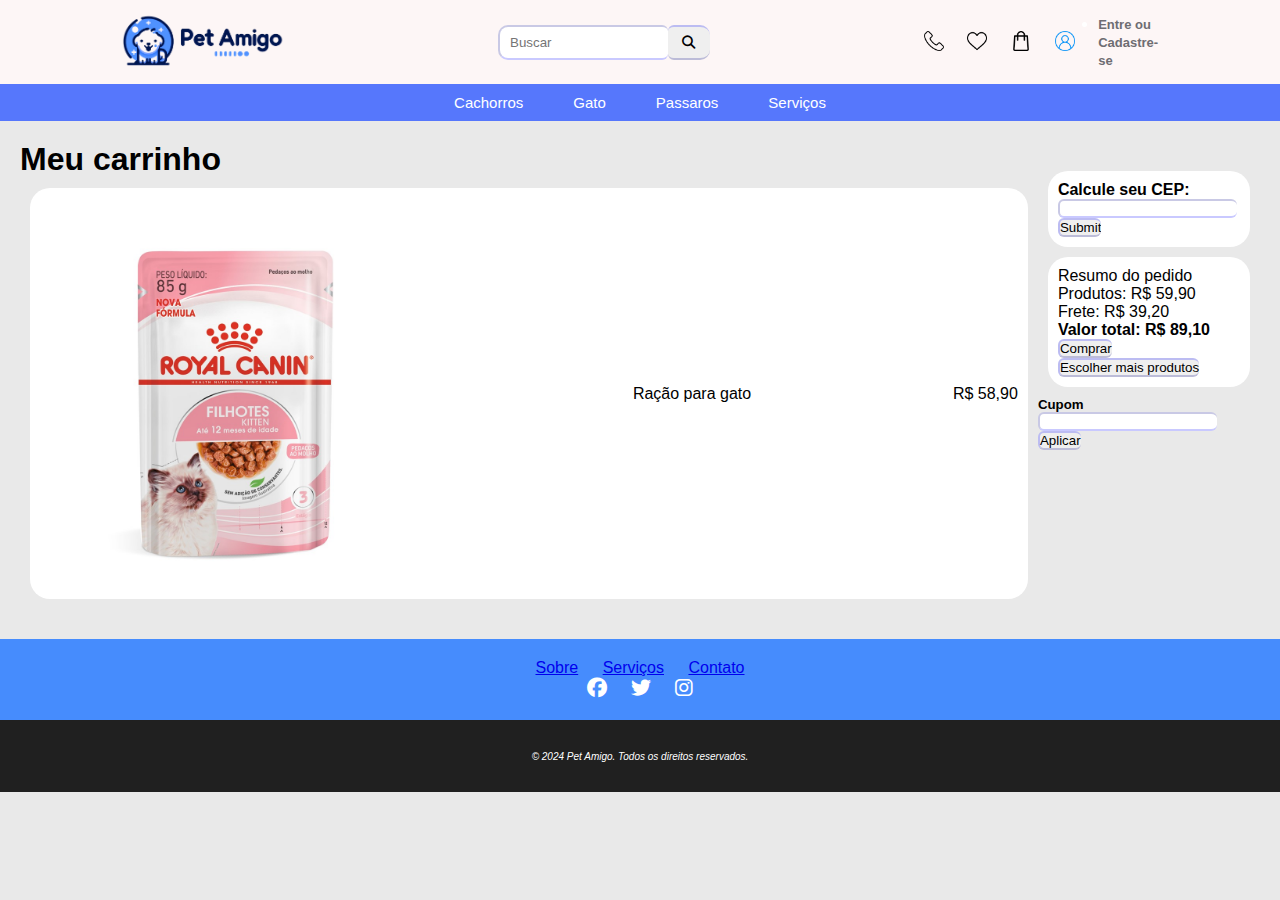
==== carrinho.html @ 619ce494 "commit" ====
<!DOCTYPE html>
<html lang="en">
<head>
    <meta charset="UTF-8">
    <meta name="viewport" content="width=, initial-scale=1.0">
    <title>Contato - PetAmigo</title>
    <link rel="stylesheet" href="style.css">
    <link rel="stylesheet" href="carrinho.css">
    <link rel="stylesheet" href="https://cdnjs.cloudflare.com/ajax/libs/font-awesome/6.5.1/css/all.min.css">
</head>
<body>
    <header>
        <a href="index.html">
          <img src="img/logohead.png" alt="logo">            
        </a>
        <div class="input">
                <input class="bus" type="search" placeholder="Buscar"><a href="#"><button class="bt"><i class="fa-solid fa-magnifying-glass"></i></button></a>
            </div>
        </div>
        <nav>
            <a href="contato.html">
                <img src="img/telefone.png" alt="contato">
            </a>
            <a href="favoritos.html">
                <img src="img/coracao.png" alt="favoritos">  
            </a>
            <a href="sacola.html">
                <img src="img/sacola.png" alt="sacola de compras">
            </a>
            <a href="perfil.hmtl">
                <img src="img/perfil.png" alt="perfil">  
            </a>
            <ul>
                <li><a href="#">Entre ou<br>Cadastre-se</a></li>
            </ul>
        </nav>
    </header>
    <div class="categorias">
        <a href="racao-cachorro.html" style="text-decoration: none; color: white;">Cachorros</a>
        <a href="racao-gato.html" style="text-decoration: none; color: white;">Gato</a>
        <a href="racao-passaro.html" style="text-decoration: none; color: white;">Passaros</a>
        <a href="servicos.html" style="text-decoration: none; color: white;">Serviços</a>
    </div>
    <section class="carrinhos">
        <div class="carrinho-a">
            <h1>Meu carrinho</h1>
            <div class="cart-content">
                <img src="img/gato1.jpg" alt="" width="40%">
                <p>Ração para gato</p>
                <span>R$ 58,90</span>
            </div>
        </div>
        <div class="carrinho-b">
            <div class="cep">
                <h4>Calcule seu CEP:</h4>
                <input type="text">
                <input type="submit">
            </div>
            <div class="cart-resume">
                <p>Resumo do pedido</p>
                <div class="cart-price">
                    <p>Produtos: R$ 59,90</p>
                    <p>Frete: R$ 39,20</p>
                    <h4>Valor total: R$ 89,10</h4>
                </div>
                <button>Comprar</button>
                <a href="index.html">
                    <button>Escolher mais produtos</button>
                </a>
            </div>
            <h5>Cupom</h5>
            <input type="text"> <button>Aplicar</button>
        </div>
    </section>
    <div class="site-info">
        <div class="links">
            <ul>
                <li><a href="sobre.html">Sobre</a></li>
                <li><a href="servicos.html">Serviços</a></li>
                <li><a href="contato.html">Contato</a></li>
            </ul>
        </div>
        <div class="social-links">
            <ul>
                <li><a href="#" class="facebook"><i class="fab fa-facebook"></i></a></li>
                <li><a href="#" class="twitter"><i class="fab fa-twitter"></i></a></li>
                <li><a href="#" class="instagram"><i class="fab fa-instagram"></i></a></li>
            </ul>
        </div>
    </div>
    <footer>
        <p><i>&copy; 2024 Pet Amigo. Todos os direitos reservados.</i></p>
    </footer>
</body>
</html>
---- style.css ----
* {
    margin: 0;
    padding: 0;
    font-family: Verdana, Geneva, Tahoma, sans-serif;
}

body {
    width: 100%;
    position: absolute;
    height: 100%;
    background-color: rgb(233, 233, 233);
}

header {
    background-color: rgb(253, 246, 246);
    height: 6vh;
    display: flex;
    justify-content: space-around;
    align-items: center;
    color: white;
    padding: 15px;
    position: relative;
    z-index: 1001;
}

header a {
    width: 13%;
}

header img {
    width: 100%;
}

.input {
    max-width: 30%;
}

.categorias {
    display: flex;
    justify-content: center;
    gap: 30px;
    padding: 0;
    background-color: #5677fc;
    color: white;
    position: sticky;
    width: 100%;
    top: 0;
    z-index: 1000;
    font-family: Arial, Helvetica, sans-serif;
}


.categorias a {
    font-size: 15px;
    transition: 0.4s all ease;
    padding:10px;
}

.categorias a:hover {
    transform: scale(1.10);
    cursor: pointer;
}

.bus {
    width: 80%;
    height: 35px;
    border-top-left-radius: 10px;
    border-bottom-left-radius: 10px;
    padding: 10px;
    border-color: rgba(0, 0, 216, 0.212);
    outline: none;
    border-right: 0;
}

.bt {
    width: 20%;
    height: 35px;
    border-top-right-radius: 10px;
    border-bottom-right-radius: 10px;
    border-left: 0;
    border-color: rgba(0, 0, 216, 0.212);
}

nav {
    display: flex;
    align-items: center;
    gap: 20px;
}

nav img {
    width: 20px;
    height: 20px;
    transition: 0.4s all ease;
}

nav img:hover{
    transform: scale(1.20);
}

nav a {
    text-decoration: none;
    font-family: Arial, Helvetica, sans-serif;
    font-weight: bold;
    color: rgb(110, 109, 114);
    font-size: 13px;
    margin-left: -10;
}

.recomendados {
    margin-top: 20px;
    padding: 20px;
    background-color: white;
}

.content {
    grid-gap: 40px;
    display: grid;
    grid-template-columns: repeat(2, 200px);
    grid-template-columns: repeat(auto-fit, 100px);
    grid-template-columns: repeat(auto-fit, minmax(100px, 1fr));
    justify-content: center;
    justify-items: center;
    justify-content: center;
    background-color: white;
    padding: 30px;
}

.content-serv {
    grid-gap: 40px;
    display: grid;
    align-items: end;
    grid-template-columns: repeat(2, 200px);
    grid-template-columns: repeat(auto-fit, 100px);
    grid-template-columns: repeat(auto-fit, minmax(100px, 1fr));
    justify-content: center;
    justify-items: center;
    justify-content: center;
    background-color: white;
    padding: 30px;
}

article {
    background-color: rgb(255, 255, 255);
    border-radius: 30px;
    padding: 10px;
    box-shadow: 1px 1px 10px rgba(0, 0, 0, 0.164);
    transition: 0.4s all ease;
    font-size: 15px;
    width: 100%<body>
    <header>
        <a href="index.html">
          <img src="img/logohead.png" alt="logo">            
        </a>
        <div class="input">
                <input class="bus" type="search" placeholder="Buscar"><a href="#"><button class="bt"><i class="fa-solid fa-magnifying-glass"></i></button></a>
            </div>
        </div>
        <nav>
            <a href="contato.html">
                <img src="img/telefone.png" alt="contato">
            </a>
            <a href="favoritos.html">
                <img src="img/coracao.png" alt="favoritos">  
            </a>
            <a href="sacola.html">
                <img src="img/sacola.png" alt="sacola de compras">
            </a>
            <a href="perfil.hmtl">
                <img src="img/perfil.png" alt="perfil">  
            </a>
            <ul>
                <li><a href="#">Entre ou<br>Cadastre-se</a></li>
            </ul>
        </nav>
    </header>;
    display: flex;
    flex-direction: column;
    justify-content: space-between;
}

.botoesc {
    display: flex;
    flex-direction: column;
    align-items: center;
    text-align: center;
}

article button {
    background-color: green;
    border-radius: 8px;
    color: white;
    border: 0;
    width: 100%;
    height: 40px;
    font-weight: bold;
    font-size: 15px;
    margin: 10px;
}

article img {
    width: 100%;
}

article spam {
    font-weight: bold;
}

article:hover {
    transform: scale(1.03);
}

.cadastre {
    color: rgb(0, 0, 0);
    background-color: #e7e1d1;
    display: flex;
    justify-content: center;
    align-items: center;
    gap: 100px;
    padding: 10px;
}

.cadastre p {
    font-size: 10px;
}

.cadastre input {
    border-radius: 8px;
    border-color: rgba(0, 0, 0, 0.212);
    outline: none;
    width: 300px;
    height: 25px;
}

.cadastre button {
    background-color: rgb(0, 0, 0);
    width: 80px;
    color: white;
    border-radius: 10px;
    font-size: 12px;
}

.site-info {
    margin-top: 30px;
    background-color: #468cfd; 
    padding: 20px;
    text-align: center;
}



.site-info .links ul,
.site-info .social-links ul {
    list-style-type: none; 
    padding: 0; 
    margin: 0; 
}

.site-info .links ul li,
.site-info .social-links ul li {

    display: inline-block;
    margin-right: 20px;
}

.site-info .links ul li:last-child,
.site-info .social-links ul li:last-child {
    margin-right: 0;
}

.site-info .social-links ul li a {
    color: #ffffff; 
    font-size: 20px; 
}

.site-info .social-links ul li a:hover {
    color: #525355;
}

footer {
    display: flex;
    justify-content: center;
    align-items: center;
    background-color: rgb(32, 32, 32);
    height: 8vh;
    position: absolute;
    z-index: 1;
    width: 100%;
    color: white;
    font-size: 10px;
}

.contact {
    display: flex;
    justify-content: center;
    margin-top: 20px;
}

.box{
    color: rgb(0, 0, 0);
    background-color: rgba(255, 255, 255);
    padding: 15px;
    border-radius: 15px;
    width: 70%;
    box-shadow: 1px 1px 10px rgba(0, 0, 0, 0.24);
    font-size: 13px;
}

fieldset{
    border: 1.6px solid dodgerblue;
    padding: 30px;
    border-radius: 10px;
}

legend{
    border: 1px solid dodgerblue;
    padding: 10px;
    text-align: center;
    background-color: dodgerblue;
    border-radius: 8px;
}

.inputBox{
    position: relative;
}

.inputUser{
    background: none;
    border: none;
    border-bottom: 1px solid rgb(0, 0, 0);
    outline: none;
    color: rgb(0, 0, 0);
    font-size: 13px;
    width: 100%;
    letter-spacing: 2px;
}

.labelInput{
    position: absolute;
    top: 0px;
    left: 0px;
    pointer-events: none;
    transition: .5s;
}

.inputUser:focus ~ .labelInput,
.inputUser:valid ~ .labelInput{
    top: -20px;
    font-size: 12px;
    color: dodgerblue;
}

#submit{
    background-color: rgb(91, 110, 255);
    width: 100%;
    border: none;
    color: rgb(255, 255, 255);
    font-size: 15px;
    cursor: pointer;
    border-radius: 10px;
    transition: 0.04s all ease;
    height: 30px;
}

#submit:hover{
    background-color: rgb(152, 190, 255);
}

@media only screen and (max-width: 1200px) {
    .categorias a {
        font-size: 15px;
    }

    article {
        font-size: 13px;
        max-width: 80%;
    }
}

@media only screen and (max-width: 500px) {
    article {
        max-width: 100%;
        height: 30%px;
    }
    
    .contact {
        padding: 0px;
    }

    header {
        display: flex;
        justify-content: space-around;
        align-items: center;
    }

    header img[alt="logo"] {
        width: 120px;
    }
    
    nav img:not([alt="perfil"]) {
        display: none;
    }

    nav img[alt="perfil"] {
        margin-top: 1px;
        width: 25px;
        height: 25px;
    }
    
    .bus {
         display: none;
    }
    
    .bt {
        margin-left: 180px;
        width: 28px;
        height: 28px;
        border-radius: 10px;
    }

    nav ul {
        display: none;
    }

    .categorias {
        gap: 15px;
        padding: 0;
        height: 35px;
        align-items: center;  
    }

    .categorias a {
        font-size: 13px;
    }

    article {
        font-size: 13px;
    }

    .cadastre {
        display: flex;
        flex-direction: column;
        gap: 5px;
    }

    .site-info .links {
        color: white;
        text-decoration: none;
        font-size: 10px;
        margin-bottom: 10px;
    }
}
---- carrinho.css ----
.carrinhos {
    display: flex;
    justify-content: space-between;
    margin: 20px;
}

.cep, .cart-resume, .cart-content {
    background-color: white;
    border-radius: 20px;
    margin: 10px;
    padding: 10px;
}

.cep {
    margin-top: 30px;
}

.cart-content {
    display: flex;
    align-items: center;
    justify-content: space-between;
}

input, button {
    border-radius: 6px;
    border-color: rgba(0, 0, 216, 0.212);
    outline: none;
    border-right: 0;}
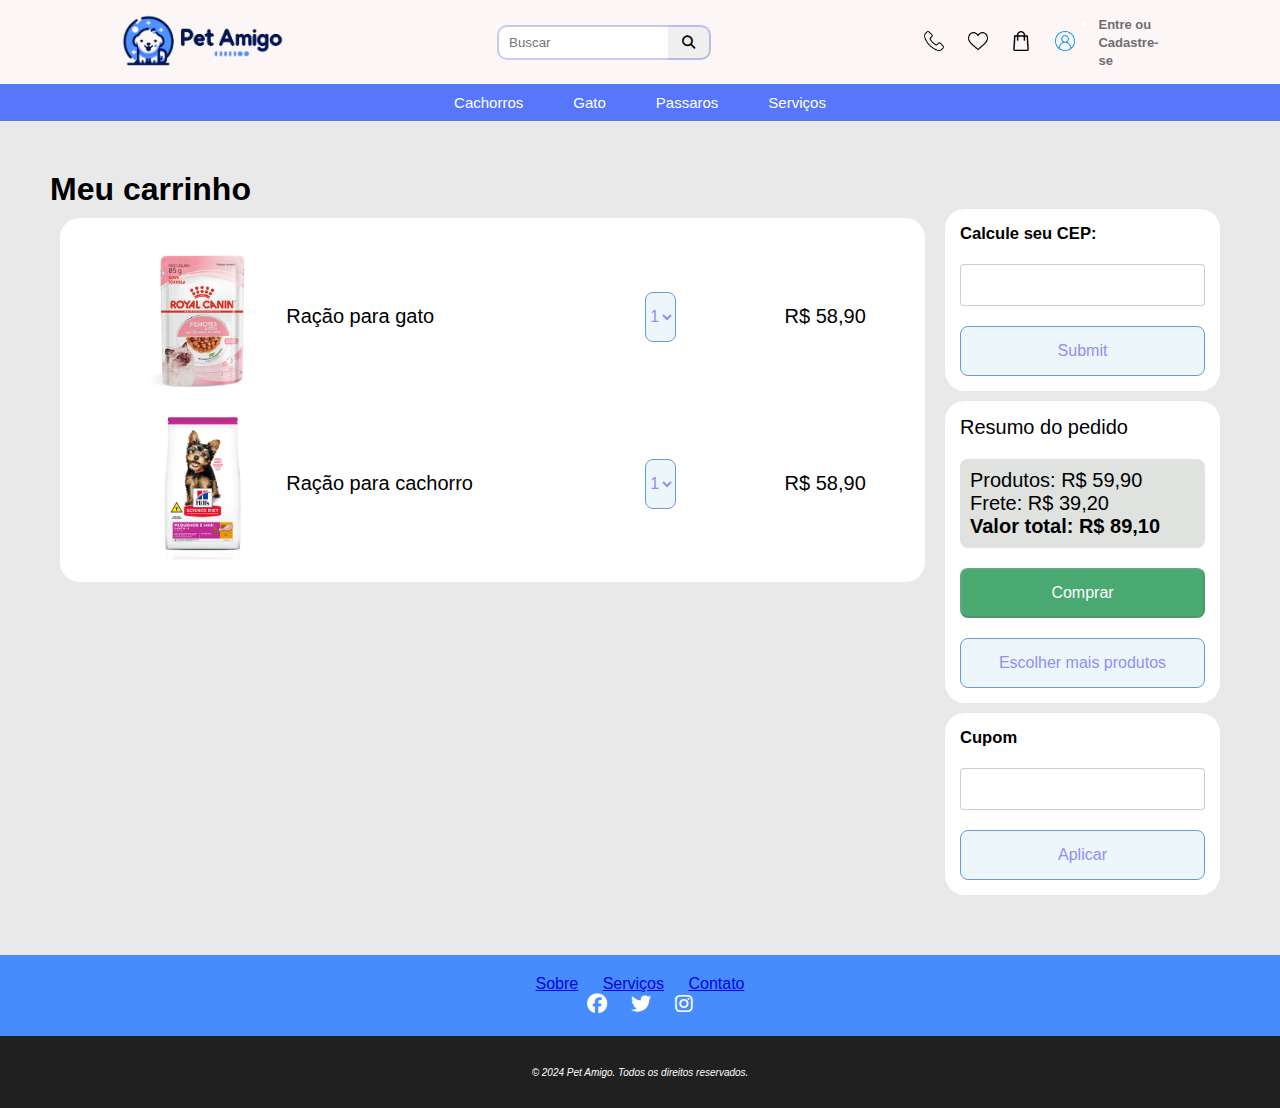
==== commit aebe1425: "" ====
--- a/carrinho.html
+++ b/carrinho.html
@@ -1,5 +1,5 @@
 <!DOCTYPE html>
-<html lang="en">
+<html lang="br">
 <head>
     <meta charset="UTF-8">
     <meta name="viewport" content="width=, initial-scale=1.0">
@@ -44,17 +44,42 @@
     <section class="carrinhos">
         <div class="carrinho-a">
             <h1>Meu carrinho</h1>
-            <div class="cart-content">
-                <img src="img/gato1.jpg" alt="" width="40%">
-                <p>Ração para gato</p>
-                <span>R$ 58,90</span>
+            <div class="cart">
+                <div class="cart-content">
+                    <div class="cartprod">
+                        <img src="img/gato1.jpg" alt="" width="40%">
+                        <p>Ração para gato</p>
+                    </div>
+                    <div class="cartb">
+                        <select name="quantidade" id="">
+                            <option value="1">1</option>
+                            <option value="2">2</option>
+                            <option value="3">3</option>
+                        </select>
+                    </div>
+                    <span>R$ 58,90</span>
+                    <div class="cartprod">
+                        <img src="img/racao1.jpg" alt="" width="40%">
+                        <p>Ração para cachorro</p>
+                    </div>
+                    <div class="cartb">
+                        <select name="quantidade" id="">
+                            <option value="1">1</option>
+                            <option value="2">2</option>
+                            <option value="3">3</option>
+                        </select>
+                
+                    </div> 
+                    <span>R$ 58,90</span>
+                </div>                
             </div>
         </div>
+    </div>
         <div class="carrinho-b">
             <div class="cep">
-                <h4>Calcule seu CEP:</h4>
-                <input type="text">
-                <input type="submit">
+                <h5>Calcule seu CEP:</h5>
+                <input type="text" id="cep">
+                <input type="submit" id="buttonb">
             </div>
             <div class="cart-resume">
                 <p>Resumo do pedido</p>
@@ -63,13 +88,15 @@
                     <p>Frete: R$ 39,20</p>
                     <h4>Valor total: R$ 89,10</h4>
                 </div>
-                <button>Comprar</button>
+                <button id="buttona">Comprar</button>
                 <a href="index.html">
-                    <button>Escolher mais produtos</button>
+                    <button id="buttonb">Escolher mais produtos</button>
                 </a>
             </div>
-            <h5>Cupom</h5>
-            <input type="text"> <button>Aplicar</button>
+            <div class="cupom">
+                <h5>Cupom</h5>
+                <input type="text" id="cep"> <button id="buttonb">Aplicar</button>
+            </div>
         </div>
     </section>
     <div class="site-info">
--- a/carrinho.css
+++ b/carrinho.css
@@ -1,28 +1,104 @@
 .carrinhos {
     display: flex;
-    justify-content: space-between;
-    margin: 20px;
+    flex-direction: row;
+    margin: 50px;
 }
 
-.cep, .cart-resume, .cart-content {
+.cep, .cart-resume, .cart-content, .cupom{
     background-color: white;
     border-radius: 20px;
     margin: 10px;
-    padding: 10px;
+    padding: 15px;
+    font-size: 20px;
 }
 
-.cep {
-    margin-top: 30px;
+.carrinho-a {
+    width: 90%;
+}
+
+.carrinho-b {
+    margin-top: 28px;
+    width: 30%;
+}
+
+.cart-price {
+    border-radius: 8px;
+    padding: 10px;
+    background-color: rgb(224, 226, 224);
+}
+
+.cartprod {
+    display: flex;
+    align-items: center;
+    justify-content: start;
+    max-width: 50%;
 }
 
 .cart-content {
     display: flex;
     align-items: center;
-    justify-content: space-between;
+    justify-content: space-around;
+    flex-wrap: wrap;
 }
 
-input, button {
-    border-radius: 6px;
-    border-color: rgba(0, 0, 216, 0.212);
+.cart {
+    display: flex;
+    flex-wrap: wrap;
+}
+
+.cartb {
+    display: flex;
+    justify-content: space-around;
+    align-items: center;
+    padding: 20px;
+    gap: 20px;
+}
+
+#buttonb, select, option {
+    border-radius: 8px;
+    border: 1px solid rgb(103, 155, 222);
     outline: none;
-    border-right: 0;}
+    background-color: rgb(236, 246, 251);
+    color: rgb(144, 144, 245);
+    cursor: pointer;
+    height: 50px;
+    font-size: 16px;
+    width: 100%;
+
+    transition: 0.4s all ease;
+}
+.cep, .cupom, .cart-resume {
+    gap: 20px;
+    display: flex;
+    flex-direction: column;
+    align-items: stretch;
+}
+
+#cep {
+    height: 40px;
+    border-radius: 4px;
+    border: 1px solid rgba(79, 79, 80, 0.27);
+    outline: none;
+    background-color: rgb(255, 255, 255);
+    color: rgb(144, 144, 245);
+}
+
+#buttona {
+    border-radius: 8px;
+    border-color: rgba(167, 167, 186, 0.212);
+    outline: none;
+    background-color: #49a971;
+    color: white;
+    cursor: pointer;
+    height: 50px;
+    font-size: 16px;
+    transition: 0.4s all ease;
+}
+
+#buttona:hover {
+    background-color: #31704b;
+}
+
+#buttonb:hover {
+    background-color: rgb(217, 233, 250) ;
+}
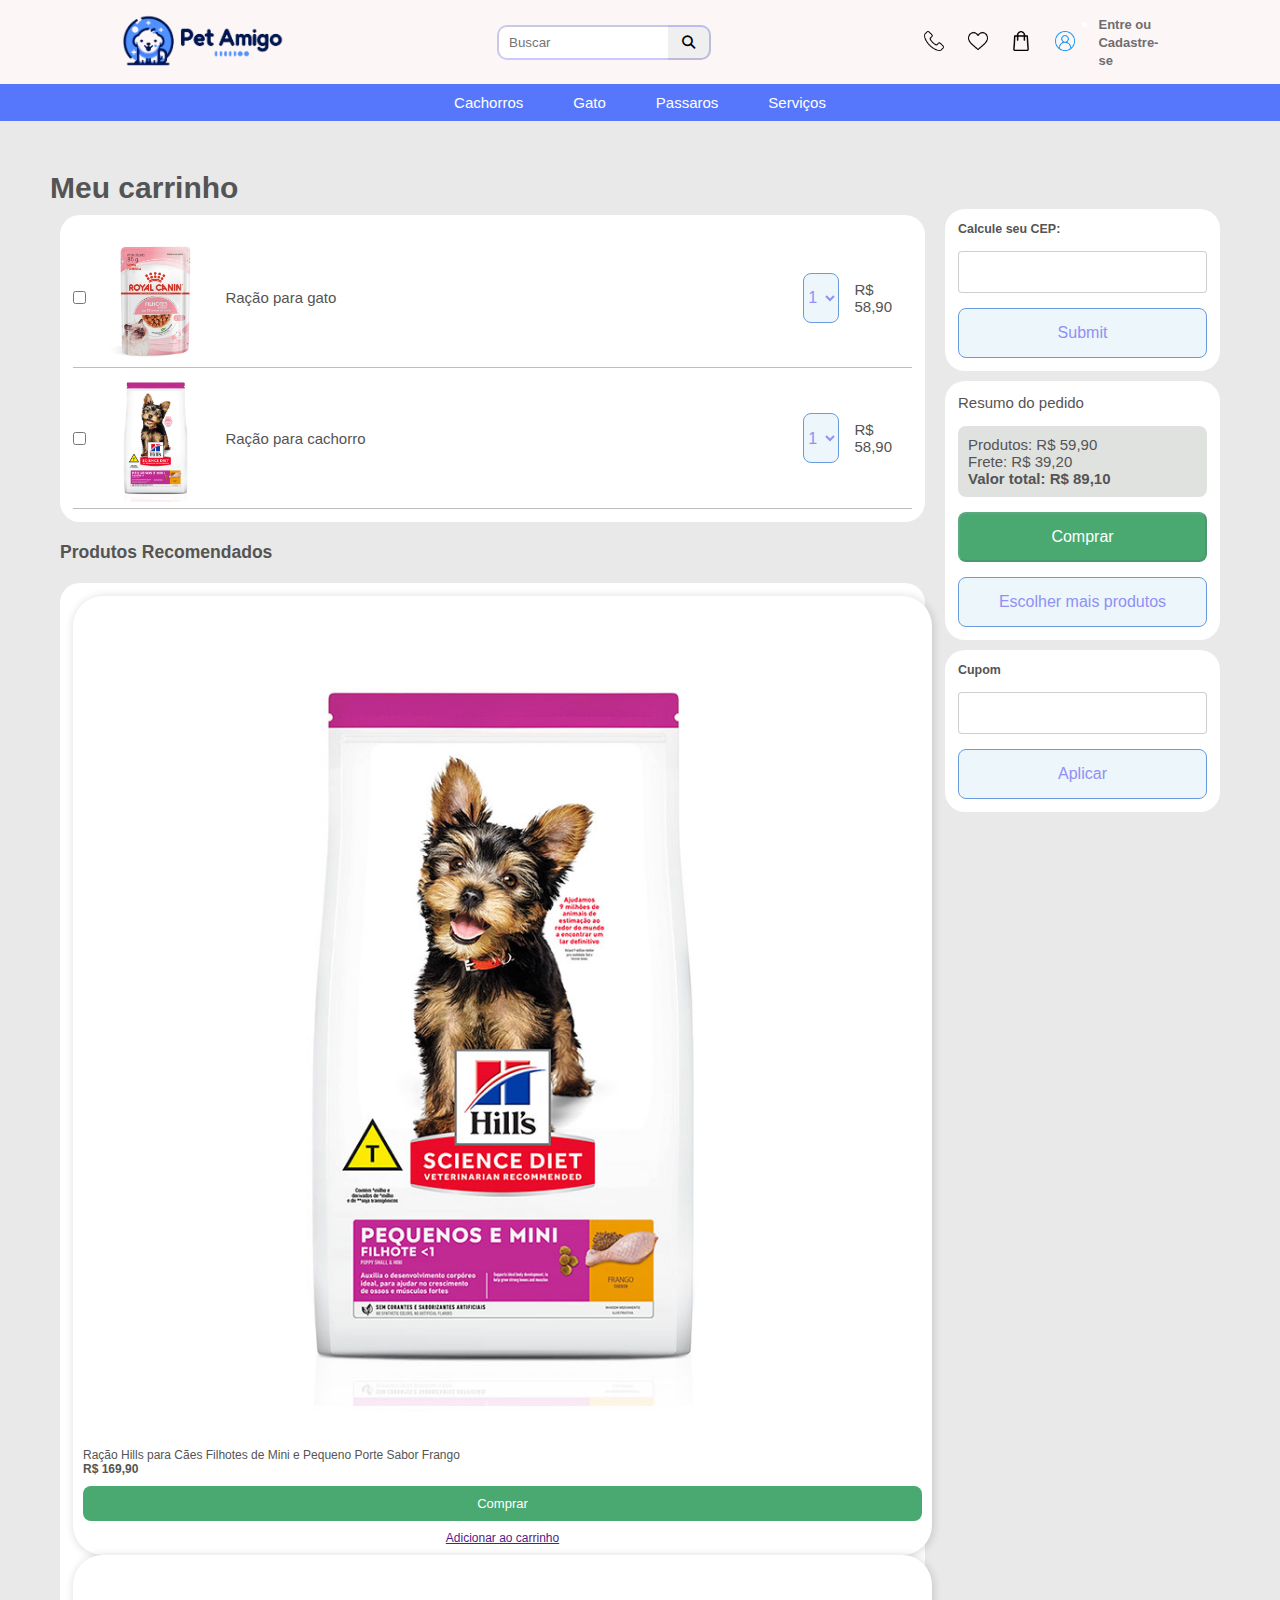
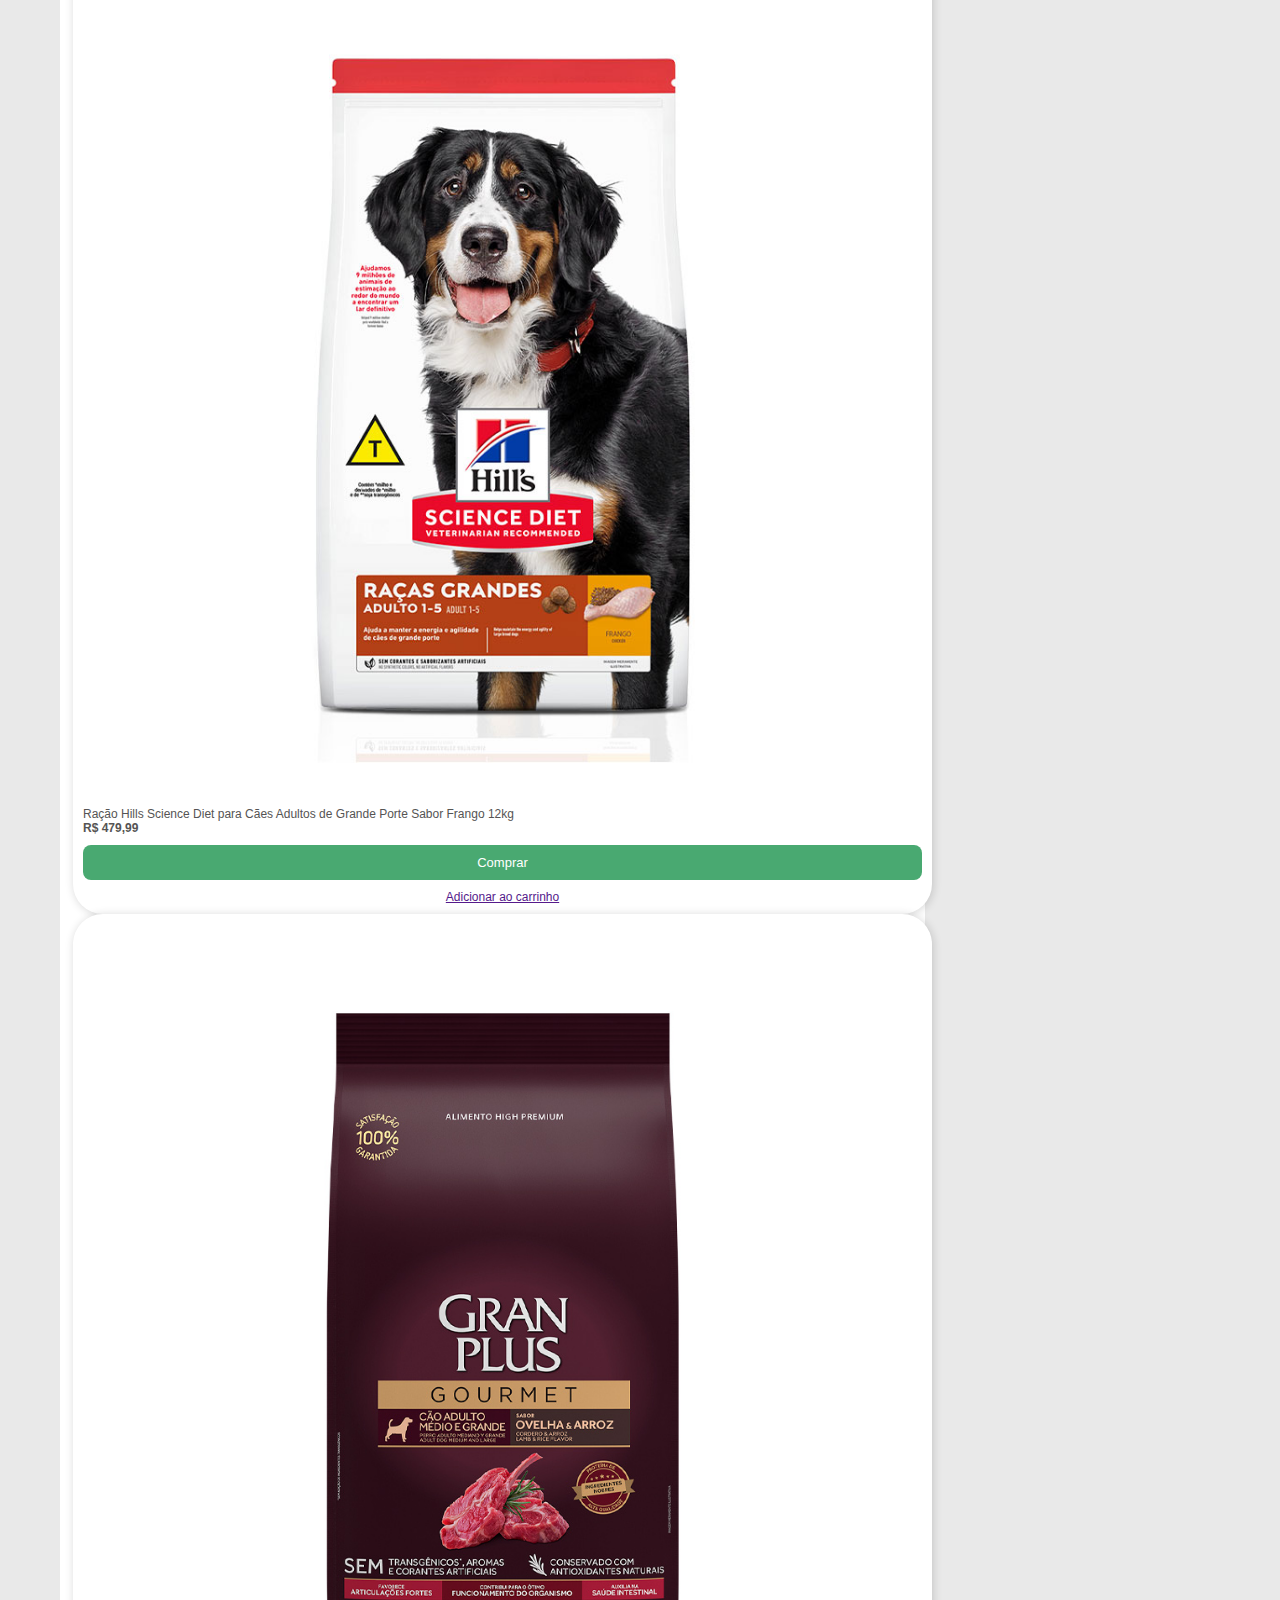
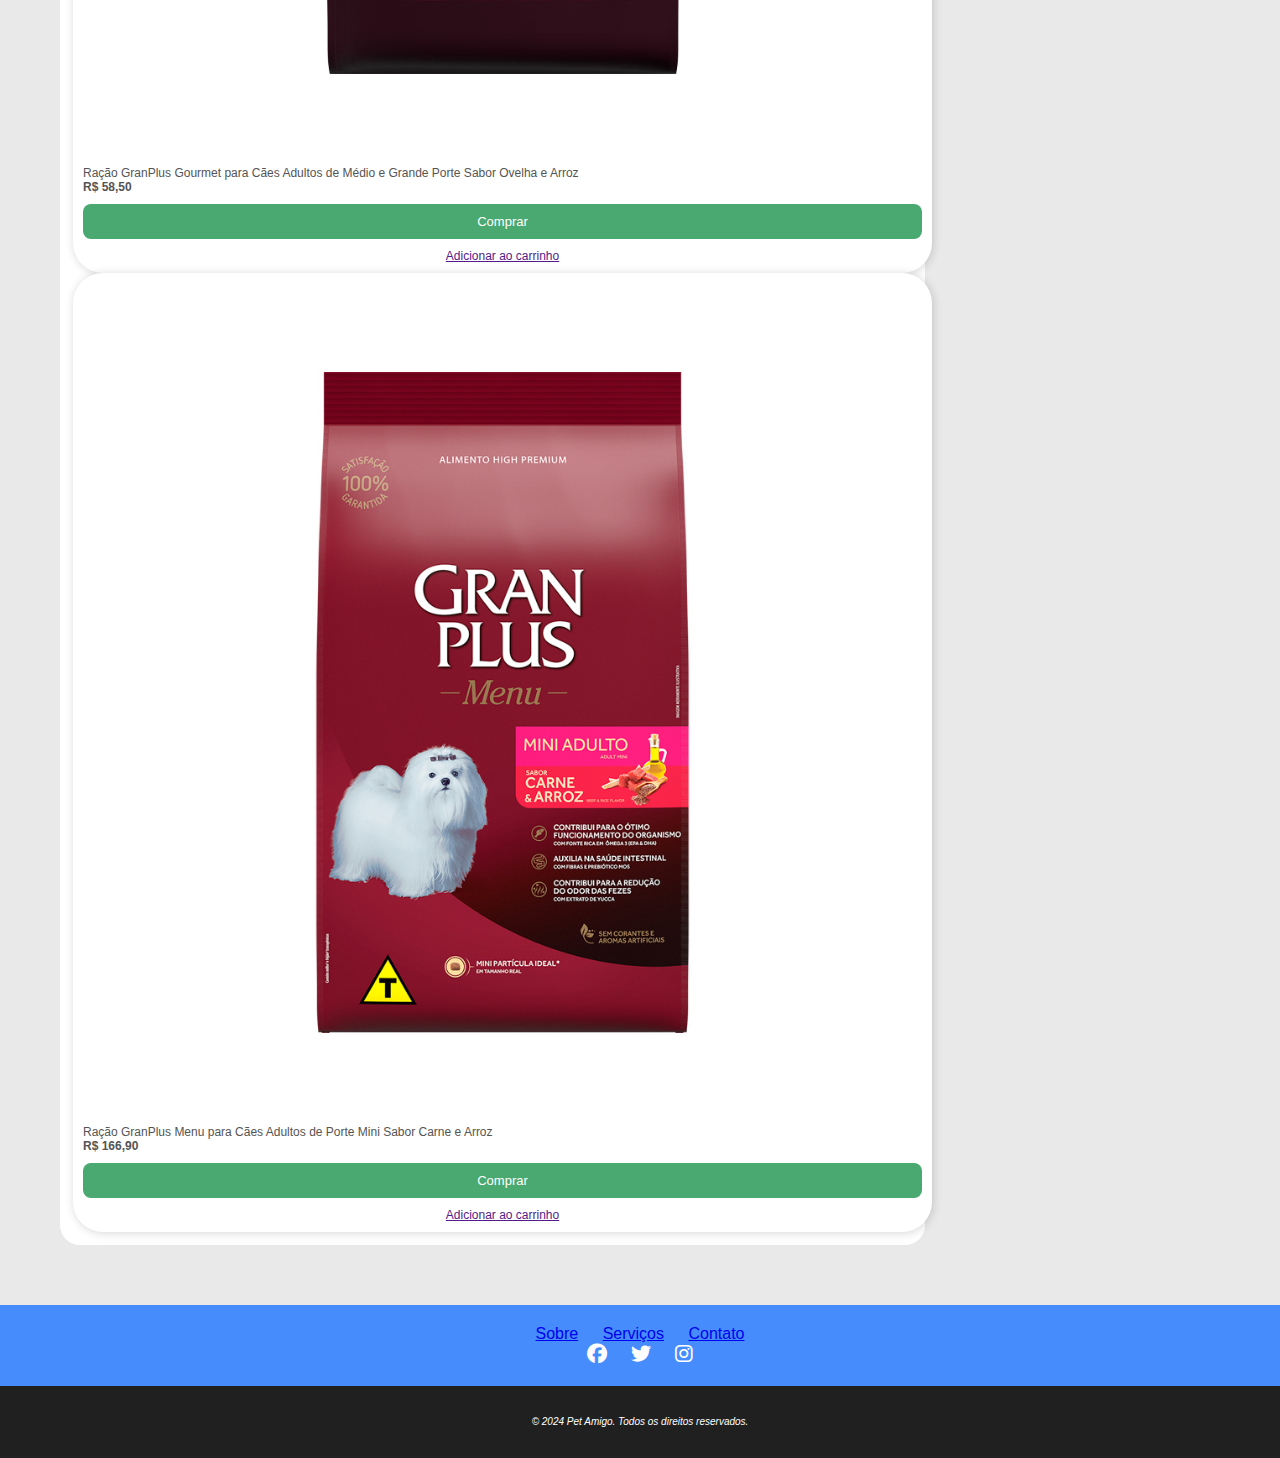
==== commit 5c4b0fbb: "" ====
--- a/carrinho.html
+++ b/carrinho.html
@@ -3,7 +3,8 @@
 <head>
     <meta charset="UTF-8">
     <meta name="viewport" content="width=, initial-scale=1.0">
-    <title>Contato - PetAmigo</title>
+    <title>Carrinho - PetAmigo</title>
+    <link rel="shortcut icon" href="img/logo.ico" type="image/x-icon">
     <link rel="stylesheet" href="style.css">
     <link rel="stylesheet" href="carrinho.css">
     <link rel="stylesheet" href="https://cdnjs.cloudflare.com/ajax/libs/font-awesome/6.5.1/css/all.min.css">
@@ -46,33 +47,86 @@
             <h1>Meu carrinho</h1>
             <div class="cart">
                 <div class="cart-content">
-                    <div class="cartprod">
-                        <img src="img/gato1.jpg" alt="" width="40%">
-                        <p>Ração para gato</p>
+                    <div class="item">
+                        <input type="checkbox" name="" id="">
+                        <div class="cartprod">
+                            <img src="img/gato1.jpg" alt="" width="20%">
+                            <p>Ração para gato</p>
+                        </div>
+                        <div class="cartb">
+                            <select name="quantidade" id="" style="max-width: 50px;">
+                                <option value="1">1</option>
+                                <option value="2">2</option>
+                                <option value="3">3</option>
+                            </select>
+                            <span>R$ 58,90</span>
+                        </div>
                     </div>
-                    <div class="cartb">
-                        <select name="quantidade" id="">
-                            <option value="1">1</option>
-                            <option value="2">2</option>
-                            <option value="3">3</option>
-                        </select>
+                    <div class="item">
+                        <input type="checkbox">
+                        <div class="cartprod">
+                            <img src="img/racao1.jpg" alt="" width="20%">
+                            <p>Ração para cachorro</p>
+                        </div>
+                        <div class="cartb">
+                            <select name="quantidade" id=""style="max-width: 50px;">
+                                <option value="1">1</option>
+                                <option value="2">2</option>
+                                <option value="3">3</option>
+                            </select>
+                            <span>R$ 58,90</span>
+                        </div> 
                     </div>
-                    <span>R$ 58,90</span>
-                    <div class="cartprod">
-                        <img src="img/racao1.jpg" alt="" width="40%">
-                        <p>Ração para cachorro</p>
-                    </div>
-                    <div class="cartb">
-                        <select name="quantidade" id="">
-                            <option value="1">1</option>
-                            <option value="2">2</option>
-                            <option value="3">3</option>
-                        </select>
-                
-                    </div> 
-                    <span>R$ 58,90</span>
                 </div>                
             </div>
+            <div>
+                <h3 style="padding: 10px;">Produtos Recomendados</h3>
+                <div class="contentc">   
+                    <article class="prod">
+                        <div class="articlediv">
+                            <img src="img/racao1.jpg" alt="">
+                            <p>Ração Hills para Cães Filhotes de Mini e Pequeno Porte Sabor Frango</p>
+                            <spam>R$ 169,90</spam>
+                        </div>    
+                        <div class="botoesc">
+                            <button>Comprar</button>
+                            <a href="">Adicionar ao carrinho</a>                             
+                        </div>
+                    </article>
+                    <article class="prod">
+                        <div class="articlediv">
+                            <img src="img/racao2.jpg" alt="">
+                            <p>Ração Hills Science Diet para Cães Adultos de Grande Porte Sabor Frango 12kg</p>
+                            <spam>R$ 479,99</spam>
+                        </div>    
+                        <div class="botoesc">
+                            <button>Comprar</button>
+                            <a href="">Adicionar ao carrinho</a>                             
+                        </div>
+                    </article>
+                    <article class="prodc">
+                        <div class="articlediv">
+                            <img src="img/racao3.jpg" alt="">
+                            <p>Ração GranPlus Gourmet para Cães Adultos de Médio e Grande Porte Sabor Ovelha e Arroz</p>
+                            <spam>R$ 58,50</spam>
+                        </div>    
+                        <div class="botoesc">
+                            <button>Comprar</button>
+                            <a href="">Adicionar ao carrinho</a>                             
+                        </div>
+                    </article>
+                    <article class="prod">
+                        <div class="articlediv">
+                            <img src="img/racao4.jpg" alt="">
+                            <p>Ração GranPlus Menu para Cães Adultos de Porte Mini Sabor Carne e Arroz</p>
+                            <spam>R$ 166,90</spam>
+                        </div>    
+                        <div class="botoesc">
+                            <button>Comprar</button>
+                            <a href="">Adicionar ao carrinho</a>                             
+                        </div>
+            </div>
+
         </div>
     </div>
         <div class="carrinho-b">
--- a/style.css
+++ b/style.css
@@ -9,6 +9,11 @@
     position: absolute;
     height: 100%;
     background-color: rgb(233, 233, 233);
+}
+
+main {
+    min-height: calc(100% - 53px);
+    padding-bottom: 50px;
 }
 
 header {
@@ -145,34 +150,8 @@
     padding: 10px;
     box-shadow: 1px 1px 10px rgba(0, 0, 0, 0.164);
     transition: 0.4s all ease;
-    font-size: 15px;
-    width: 100%<body>
-    <header>
-        <a href="index.html">
-          <img src="img/logohead.png" alt="logo">            
-        </a>
-        <div class="input">
-                <input class="bus" type="search" placeholder="Buscar"><a href="#"><button class="bt"><i class="fa-solid fa-magnifying-glass"></i></button></a>
-            </div>
-        </div>
-        <nav>
-            <a href="contato.html">
-                <img src="img/telefone.png" alt="contato">
-            </a>
-            <a href="favoritos.html">
-                <img src="img/coracao.png" alt="favoritos">  
-            </a>
-            <a href="sacola.html">
-                <img src="img/sacola.png" alt="sacola de compras">
-            </a>
-            <a href="perfil.hmtl">
-                <img src="img/perfil.png" alt="perfil">  
-            </a>
-            <ul>
-                <li><a href="#">Entre ou<br>Cadastre-se</a></li>
-            </ul>
-        </nav>
-    </header>;
+    font-size: 12px;
+    width: 100%;
     display: flex;
     flex-direction: column;
     justify-content: space-between;
@@ -186,14 +165,13 @@
 }
 
 article button {
-    background-color: green;
+    background-color: #49a971;
     border-radius: 8px;
     color: white;
     border: 0;
     width: 100%;
-    height: 40px;
-    font-weight: bold;
-    font-size: 15px;
+    height: 35px;
+    font-size: 13px;
     margin: 10px;
 }
 
@@ -282,8 +260,7 @@
     align-items: center;
     background-color: rgb(32, 32, 32);
     height: 8vh;
-    position: absolute;
-    z-index: 1;
+
     width: 100%;
     color: white;
     font-size: 10px;
@@ -401,7 +378,6 @@
     }
 
     nav img[alt="perfil"] {
-        margin-top: 1px;
         width: 25px;
         height: 25px;
     }
--- a/carrinho.css
+++ b/carrinho.css
@@ -2,14 +2,15 @@
     display: flex;
     flex-direction: row;
     margin: 50px;
+    font-size: 15px;
+    color: rgb(85, 84, 84);
 }
 
-.cep, .cart-resume, .cart-content, .cupom{
+.cep, .cart-resume, .cart-content, .cupom, .contentc{
     background-color: white;
     border-radius: 20px;
     margin: 10px;
-    padding: 15px;
-    font-size: 20px;
+    padding: 13px;
 }
 
 .carrinho-a {
@@ -27,23 +28,29 @@
     background-color: rgb(224, 226, 224);
 }
 
+.item {
+    display: flex;
+    align-items: center;
+    justify-content: space-evenly;
+    border-bottom: 1px solid rgba(0, 0, 0, 0.26);
+    width: 100%;
+}
+
 .cartprod {
     display: flex;
     align-items: center;
-    justify-content: start;
-    max-width: 50%;
+    width: 100%;
 }
 
 .cart-content {
     display: flex;
     align-items: center;
-    justify-content: space-around;
     flex-wrap: wrap;
+    justify-content: space-evenly;
 }
 
 .cart {
     display: flex;
-    flex-wrap: wrap;
 }
 
 .cartb {
@@ -51,7 +58,7 @@
     justify-content: space-around;
     align-items: center;
     padding: 20px;
-    gap: 20px;
+    gap: 15px;
 }
 
 #buttonb, select, option {
@@ -68,7 +75,7 @@
     transition: 0.4s all ease;
 }
 .cep, .cupom, .cart-resume {
-    gap: 20px;
+    gap: 15px;
     display: flex;
     flex-direction: column;
     align-items: stretch;
@@ -102,3 +109,32 @@
 #buttonb:hover {
     background-color: rgb(217, 233, 250) ;
 }
+
+
+@media only screen and (max-width: 800px) {
+    * {
+        font-size: 15px;
+    }
+    
+    .carrinhos {
+        margin: 0px;
+        display: flex;
+        flex-direction: column;
+        margin-top: 20px;
+        padding: 10px;
+    }
+
+    .carrinho-a {
+        width: 100%;
+    }
+
+    .carrinho-b {
+        width: 100%;
+    }
+
+    .contentc {
+        display: none;
+    
+    }
+    
+}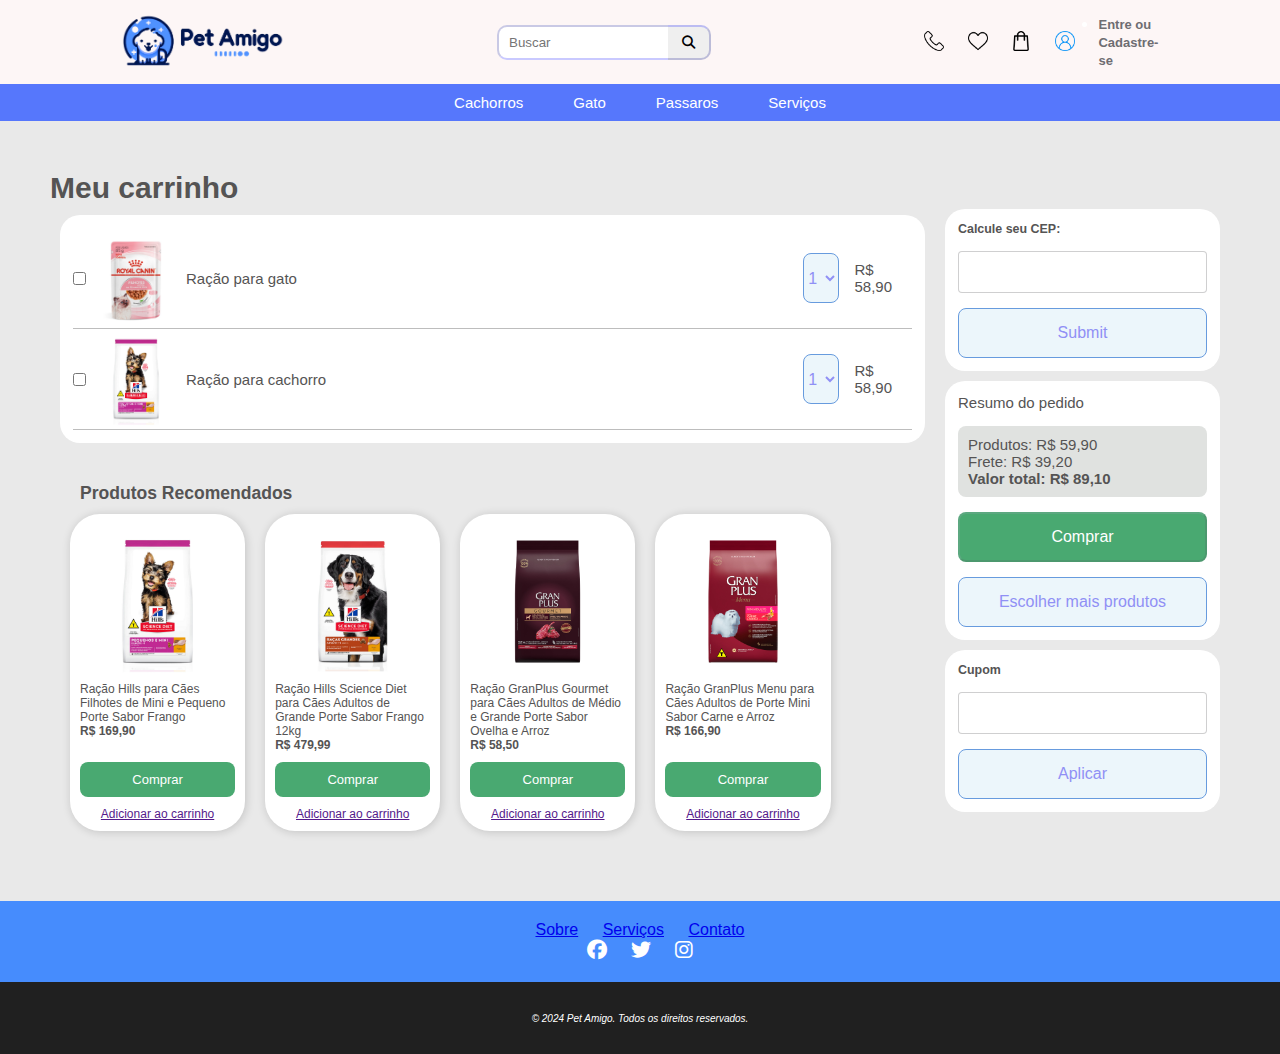
==== commit 060e9d9e: "" ====
--- a/carrinho.html
+++ b/carrinho.html
@@ -50,7 +50,7 @@
                     <div class="item">
                         <input type="checkbox" name="" id="">
                         <div class="cartprod">
-                            <img src="img/gato1.jpg" alt="" width="20%">
+                            <img src="img/gato1.jpg" alt="" style="max-width: 100px;">
                             <p>Ração para gato</p>
                         </div>
                         <div class="cartb">
@@ -65,7 +65,7 @@
                     <div class="item">
                         <input type="checkbox">
                         <div class="cartprod">
-                            <img src="img/racao1.jpg" alt="" width="20%">
+                            <img src="img/racao1.jpg" alt="" style="max-width: 100px;">
                             <p>Ração para cachorro</p>
                         </div>
                         <div class="cartb">
@@ -79,7 +79,7 @@
                     </div>
                 </div>                
             </div>
-            <div>
+            <div class="ca" style="display: flex; flex-direction: column; padding: 20px;">
                 <h3 style="padding: 10px;">Produtos Recomendados</h3>
                 <div class="contentc">   
                     <article class="prod">
@@ -104,7 +104,7 @@
                             <a href="">Adicionar ao carrinho</a>                             
                         </div>
                     </article>
-                    <article class="prodc">
+                    <article class="prod">
                         <div class="articlediv">
                             <img src="img/racao3.jpg" alt="">
                             <p>Ração GranPlus Gourmet para Cães Adultos de Médio e Grande Porte Sabor Ovelha e Arroz</p>
--- a/style.css
+++ b/style.css
@@ -391,6 +391,7 @@
         width: 28px;
         height: 28px;
         border-radius: 10px;
+        border-left: solid 1px rgba(0, 0, 216, 0.212);
     }
 
     nav ul {
--- a/carrinho.css
+++ b/carrinho.css
@@ -6,11 +6,22 @@
     color: rgb(85, 84, 84);
 }
 
-.cep, .cart-resume, .cart-content, .cupom, .contentc{
+.cep, .cart-resume, .cart-content, .cupom{
     background-color: white;
     border-radius: 20px;
     margin: 10px;
     padding: 13px;
+}
+
+.contentc {
+    width: 90%;
+    display: flex;
+    flex-direction: row;
+    gap: 20px;
+}
+
+.prod {
+    max-width: 200px;
 }
 
 .carrinho-a {
@@ -40,6 +51,7 @@
     display: flex;
     align-items: center;
     width: 100%;
+    max-height: 100px;
 }
 
 .cart-content {
@@ -47,10 +59,6 @@
     align-items: center;
     flex-wrap: wrap;
     justify-content: space-evenly;
-}
-
-.cart {
-    display: flex;
 }
 
 .cartb {
@@ -132,9 +140,7 @@
         width: 100%;
     }
 
-    .contentc {
+    .ca h3, .ca .contentc {
         display: none;
-    
     }
-    
 }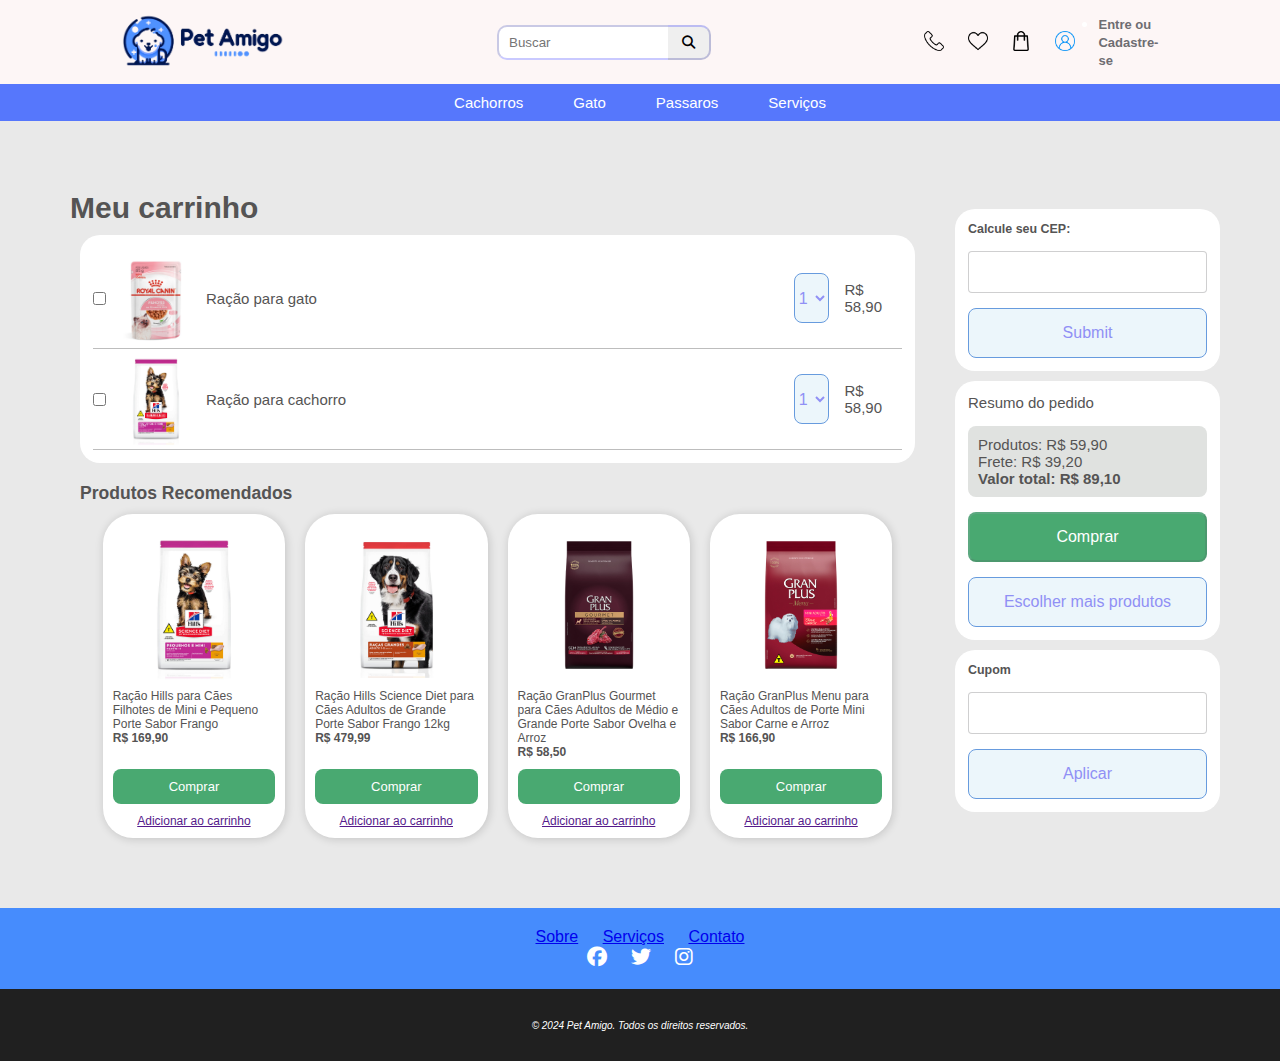
==== commit 0c5f5996: "🐶" ====
--- a/carrinho.html
+++ b/carrinho.html
@@ -79,52 +79,55 @@
                     </div>
                 </div>                
             </div>
-            <div class="ca" style="display: flex; flex-direction: column; padding: 20px;">
+            <div class="ca">
                 <h3 style="padding: 10px;">Produtos Recomendados</h3>
-                <div class="contentc">   
-                    <article class="prod">
-                        <div class="articlediv">
-                            <img src="img/racao1.jpg" alt="">
-                            <p>Ração Hills para Cães Filhotes de Mini e Pequeno Porte Sabor Frango</p>
-                            <spam>R$ 169,90</spam>
-                        </div>    
-                        <div class="botoesc">
-                            <button>Comprar</button>
-                            <a href="">Adicionar ao carrinho</a>                             
-                        </div>
-                    </article>
-                    <article class="prod">
-                        <div class="articlediv">
-                            <img src="img/racao2.jpg" alt="">
-                            <p>Ração Hills Science Diet para Cães Adultos de Grande Porte Sabor Frango 12kg</p>
-                            <spam>R$ 479,99</spam>
-                        </div>    
-                        <div class="botoesc">
-                            <button>Comprar</button>
-                            <a href="">Adicionar ao carrinho</a>                             
-                        </div>
-                    </article>
-                    <article class="prod">
-                        <div class="articlediv">
-                            <img src="img/racao3.jpg" alt="">
-                            <p>Ração GranPlus Gourmet para Cães Adultos de Médio e Grande Porte Sabor Ovelha e Arroz</p>
-                            <spam>R$ 58,50</spam>
-                        </div>    
-                        <div class="botoesc">
-                            <button>Comprar</button>
-                            <a href="">Adicionar ao carrinho</a>                             
-                        </div>
-                    </article>
-                    <article class="prod">
-                        <div class="articlediv">
-                            <img src="img/racao4.jpg" alt="">
-                            <p>Ração GranPlus Menu para Cães Adultos de Porte Mini Sabor Carne e Arroz</p>
-                            <spam>R$ 166,90</spam>
-                        </div>    
-                        <div class="botoesc">
-                            <button>Comprar</button>
-                            <a href="">Adicionar ao carrinho</a>                             
-                        </div>
+                <div style="display: flex; justify-content: center;">
+                    <div class="contentc">   
+                        <article class="prod">
+                            <div class="articlediv">
+                                <img src="img/racao1.jpg" alt="">
+                                <p>Ração Hills para Cães Filhotes de Mini e Pequeno Porte Sabor Frango</p>
+                                <spam>R$ 169,90</spam>
+                            </div>    
+                            <div class="botoesc">
+                                <button>Comprar</button>
+                                <a href="">Adicionar ao carrinho</a>                             
+                            </div>
+                        </article>
+                        <article class="prod">
+                            <div class="articlediv">
+                                <img src="img/racao2.jpg" alt="">
+                                <p>Ração Hills Science Diet para Cães Adultos de Grande Porte Sabor Frango 12kg</p>
+                                <spam>R$ 479,99</spam>
+                            </div>    
+                            <div class="botoesc">
+                                <button>Comprar</button>
+                                <a href="">Adicionar ao carrinho</a>                             
+                            </div>
+                        </article>
+                        <article class="prod">
+                            <div class="articlediv">
+                                <img src="img/racao3.jpg" alt="">
+                                <p>Ração GranPlus Gourmet para Cães Adultos de Médio e Grande Porte Sabor Ovelha e Arroz</p>
+                                <spam>R$ 58,50</spam>
+                            </div>    
+                            <div class="botoesc">
+                                <button>Comprar</button>
+                                <a href="">Adicionar ao carrinho</a>                             
+                            </div>
+                        </article>
+                        <article class="prod">
+                            <div class="articlediv">
+                                <img src="img/racao4.jpg" alt="">
+                                <p>Ração GranPlus Menu para Cães Adultos de Porte Mini Sabor Carne e Arroz</p>
+                                <spam>R$ 166,90</spam>
+                            </div>    
+                            <div class="botoesc">
+                                <button>Comprar</button>
+                                <a href="">Adicionar ao carrinho</a>                             
+                            </div>
+                        </article>
+                </div>
             </div>
 
         </div>
--- a/style.css
+++ b/style.css
@@ -373,25 +373,30 @@
         width: 120px;
     }
     
-    nav img:not([alt="perfil"]) {
+    nav {
+        gap: 20px;
+        justify-content: start;
+    }
+
+    nav img:not([alt="perfil"], [alt="sacola de compras"]) {
         display: none;
     }
 
-    nav img[alt="perfil"] {
+    nav img[alt="perfil"], [alt="sacola de compras"] {
         width: 25px;
         height: 25px;
     }
     
-    .bus {
-         display: none;
-    }
-    
+    .input {
+        margin-left: 120px;
+        max-width: 500px;
+        display: flex;
+    }
+
     .bt {
-        margin-left: 180px;
-        width: 28px;
-        height: 28px;
-        border-radius: 10px;
-        border-left: solid 1px rgba(0, 0, 216, 0.212);
+        width: 30px;
+        height: 35px;
+
     }
 
     nav ul {
--- a/carrinho.css
+++ b/carrinho.css
@@ -26,6 +26,7 @@
 
 .carrinho-a {
     width: 90%;
+    padding: 20px;
 }
 
 .carrinho-b {
@@ -114,6 +115,17 @@
     background-color: #31704b;
 }
 
+.contentc {
+    grid-gap: 40px;
+    display: grid;
+    grid-template-columns: repeat(2, 100px);
+    grid-template-columns: repeat(auto-fit, 300px);
+    grid-template-columns: repeat(auto-fit, minmax(121px, 0.4fr));
+    justify-content: center;
+    justify-items: center;
+    justify-content: center;
+}
+
 #buttonb:hover {
     background-color: rgb(217, 233, 250) ;
 }
